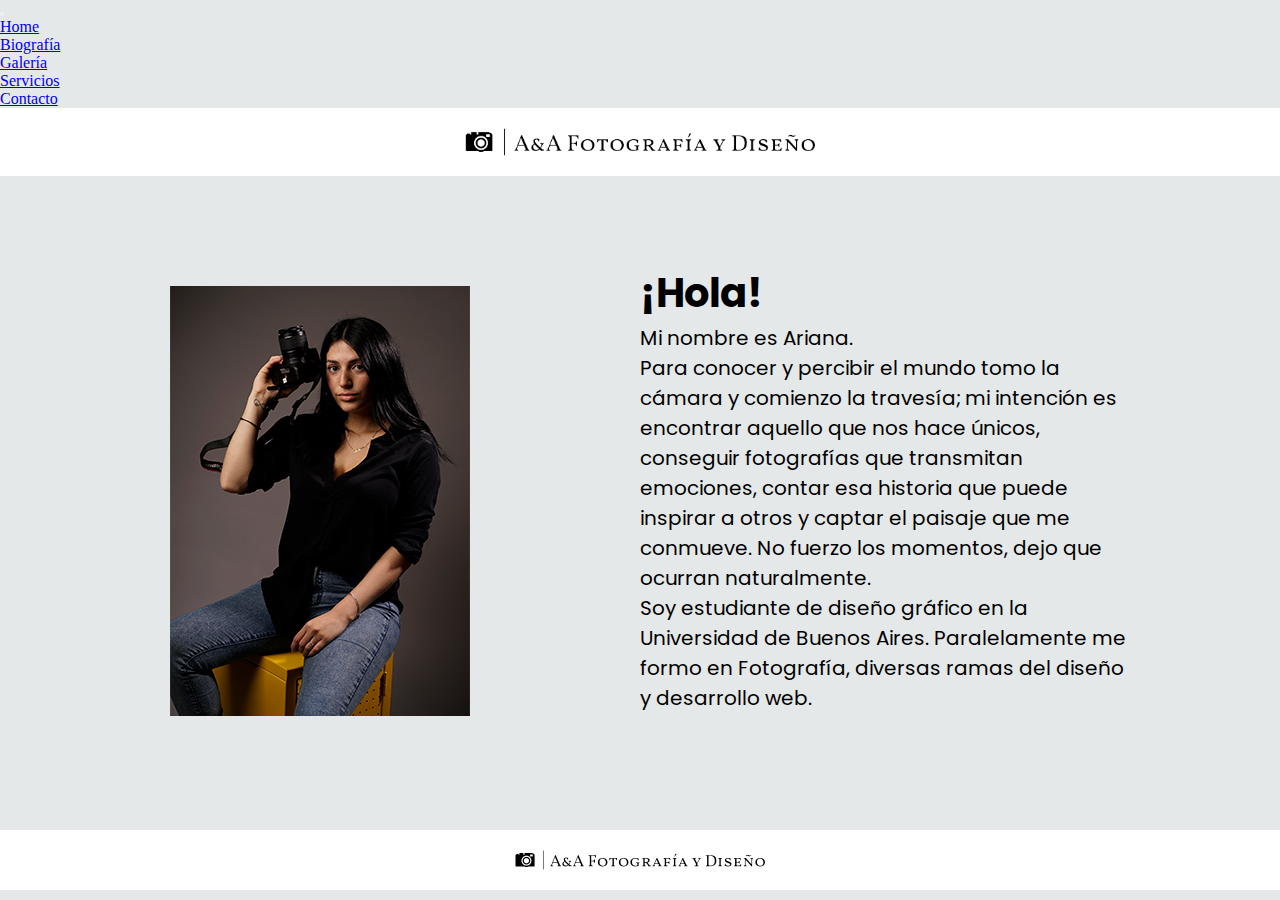
==== secciones/biografïa.html @ a971788f "ajustes" ====
<!DOCTYPE html>
<html lang="en">
<head>
    <meta charset="UTF-8">
    <meta http-equiv="X-UA-Compatible" content="IE=edge">
    <meta name="viewport" content="width=device-width, initial-scale=1.0">
    <link href="https://unpkg.com/aos@2.3.1/dist/aos.css" rel="stylesheet">
    <link href="https://cdn.jsdelivr.net/npm/bootstrap@5.1.3/dist/css/bootstrap.min.css" rel="stylesheet" integrity="sha384-1BmE4kWBq78iYhFldvKuhfTAU6auU8tT94WrHftjDbrCEXSU1oBoqyl2QvZ6jIW3" crossorigin="anonymous">
    <link rel="stylesheet" href="../estilos/estilos.css">
    <title>Document</title>
</head>
<body>

  <nav class="navbar navbar-expand-lg navbar-light bg-light tamaño" >
    <div class="container-fluid">
      <a class="navbar-brand" href="index.html"></a>
      <button class="navbar-toggler" type="button" data-bs-toggle="collapse" data-bs-target="#navbarNav" aria-controls="navbarNav" aria-expanded="false" aria-label="Toggle navigation">
        <span class="navbar-toggler-icon"></span>
      </button>
      <div class="collapse navbar-collapse" id="navbarNav">
        <ul class="navbar-nav">
          <li class="nav-item">
            <a class="nav-link active" aria-current="page" href="../index.html">Home</a>
          </li>
          <li class="nav-item">
            <a class="nav-link active" aria-current="page" href="biografïa.html">Biografía</a>
          </li>
          <li class="nav-item">
            <a class="nav-link active" href="galeria.html">Galería</a>
          </li>
          <li class="nav-item">
            <a class="nav-link active" href="servicios.html">Servicios</a>
          </li>
          <li class="nav-item">
            <a class="nav-link active" href="contacto.html">Contacto</a>
          </li>
        </ul>
      </div>
    </div>
  </nav>
    
  <figure class="logo">
    <img src="../img/logo_small.png" alt="" class="logoI">
  </figure>  
  
      <main id="mainBio"> 
        
        
        <figure class="figureB">
      
        <img src="../img/bio color.jpg" alt="" class="imgBio">
        
      </figure>
         

        <section class="texto">
            
            <h2 class="hola">¡Hola!</h2>
            <p>Mi nombre es Ariana.</p>
        
            <p>
             Para conocer y percibir el mundo tomo la cámara y comienzo la travesía; 
             mi intención es encontrar aquello que nos hace únicos, conseguir fotografías que transmitan emociones, 
             contar esa historia que puede inspirar a otros y captar el paisaje que me conmueve. 
             No fuerzo los momentos, dejo que ocurran naturalmente.</p>

            <p>Soy estudiante de diseño gráfico en la Universidad de Buenos Aires. Paralelamente me formo en Fotografía, diversas ramas del diseño y desarrollo web.</p>

        </section>

    </main>





    <footer>
      <img src="../img/logo_small.png" alt="" width="250px">
    </footer>

    <script src="https://cdn.jsdelivr.net/npm/bootstrap@5.1.3/dist/js/bootstrap.bundle.min.js" integrity="sha384-ka7Sk0Gln4gmtz2MlQnikT1wXgYsOg+OMhuP+IlRH9sENBO0LRn5q+8nbTov4+1p" crossorigin="anonymous"></script>
    <script src="https://unpkg.com/aos@2.3.1/dist/aos.js"></script>     
    <script>
    AOS.init();
    </script>

</body>
</html>
---- estilos/estilos.css ----
/* TIPOS DE FUENTES */
@import url('https://fonts.googleapis.com/css2?family=Poppins:wght@200&display=swap');
@import url('https://fonts.googleapis.com/css2?family=Oswald:wght@300&family=Poppins:wght@200&display=swap');
@import url('https://fonts.googleapis.com/css2?family=Barlow+Condensed:wght@200&family=Oswald:wght@300&family=Poppins:wght@200&display=swap');
@import url('https://fonts.googleapis.com/css2?family=Barlow+Condensed:wght@200&family=DM+Serif+Display&family=Oswald:wght@300&family=Poppins:wght@200&display=swap');
@import url('https://fonts.googleapis.com/css2?family=Barlow+Condensed:wght@200&family=DM+Serif+Display&family=Oswald:wght@300&family=Poppins:wght@200&family=Source+Sans+Pro:wght@600&display=swap');
@import url('https://fonts.googleapis.com/css2?family=Barlow+Condensed:wght@200;400&family=DM+Serif+Display&family=Oswald:wght@300&family=Poppins:wght@200&family=Source+Sans+Pro:wght@600&family=Tiro+Tamil&display=swap');
@import url('https://fonts.googleapis.com/css2?family=Barlow+Condensed:wght@200;400&family=DM+Serif+Display&family=Oswald:wght@300&family=Poppins:wght@200;300&family=Source+Sans+Pro:wght@600&family=Tiro+Tamil&display=swap');
@import url('https://fonts.googleapis.com/css2?family=Barlow+Condensed:wght@200;400&family=DM+Serif+Display&family=Oswald:wght@300&family=Poppins:wght@200;300&family=Source+Sans+Pro:wght@600&family=Tiro+Tamil&family=Unna&display=swap');
@import url('https://fonts.googleapis.com/css2?family=Barlow+Condensed:wght@200;400&family=DM+Serif+Display&family=Oswald:wght@300&family=Poppins:wght@200;300;400&family=Source+Sans+Pro:wght@600&family=Tiro+Tamil&family=Unna&display=swap');



*{
    padding: 0%;
    margin: 0%;
}


/* INDEX */

.tamaño{
    display: grid;
    
}
.logo{
    display: grid;
    justify-content: center;
     background-color: white;
     margin: 0%;
     padding-top: 20px;
     padding-bottom: 20px;
   
}

.subtitulo{
    font-family: 'Poppins', sans-serif;
    display: grid;
    justify-content: center;
    padding: 30px 0px 10px 0px;
    font-size: 33px;
}

body{ background-color: #E5E8E8 
    ; }

.h2Index{
    display: grid;
    justify-content: center;
    font-size: 40px;
    font-family: 'Poppins', sans-serif;
    padding-top: 50px;

}
.h3Index{
    display: grid;
    justify-content: center;    
    font-family: 'Poppins', sans-serif;
    padding-bottom: 70px;
    font-size: 17px;
}

footer{
    justify-content: center;
    display: grid;
    background-color: white;
    padding-top: 20px;
    padding-bottom: 20px;
}

/* BIOGRAFIA */

#mainBio{
 display: grid;
 grid-template-columns: 1fr 1fr;
 grid-template-rows: 1fr;
  grid-template-areas: 
    "figureBio texto";
    justify-content: space-between;
    align-items: center;
    justify-items: center;
   
}

.figureBio{
   grid-area: figureBio;
 
}
.texto{
   grid-area: texto; 
    font-size: 20px;
    font-weight: 100px;
    font-family: 'Poppins', sans-serif;
    display: grid;
padding-right: 150px;
}


/* CONTACTO */

.contacto{
    font-family: 'Poppins', sans-serif;
    font-weight: 500;
    font-size: 30px;
    
}
.form{ 
    font-family: 'Poppins', sans-serif;
   
    margin: 0px;
    padding: 30px 40px 122px 40px;
}


/* GALERIA */

.galeria{
    font-family: 'Poppins', sans-serif;
    font-size: 30px;
    font-weight: 500;
   
}
.sectionContenedor{
    display: grid;
    justify-content: center;
}
.divContenedor{
    display: grid; 
    grid-template-columns: 1fr 1fr 1fr 1fr; 
    grid-template-rows: 1fr 1fr 1fr 1fr; 
    gap: 47px 36px; 
    padding-top: 80px;
  

}

.box{
    border-radius: 20px;
    width: 225px;
    height: 225px;
    padding: 15px 10px 15px 15px;
   margin-top: 10px;
}

.box1{
    background-color:gray;

}


 /* SERVICIOS */ 
.mainS{
    display: grid;
    justify-content: center;

}

.cuerpoServicios{
    display: grid;
    grid-template-columns: 1fr 1fr 1fr;
    grid-template-rows: 1fr;
    gap: 0px 30px; 
    grid-template-areas: 
    "card1 card2 card3"; 
    
    font-family: 'Poppins', sans-serif;
}

.card1{ grid-area: card1;
background-color: white;
border-radius: 20px;
height: 600px;
width: 200px;}

.card2{ grid-area: card2;
    background-color: white;
    border-radius: 20px;
    height: 600px;
    width: 200px;}

.card3{ grid-area: card3;
    background-color: white;
    border-radius: 20px;
    height: 600px;
    width: 200px;}

.card1:hover{
    transform: translateY(20px);
    transition:all 1s ease-in;

}
.card2:hover{
    transform: translateY(20px);
    transition:all 1s ease-in;
}

.card3:hover{
    transform: translateY(20px);
    transition:all 1s ease-in;
}

.h2S{
    width: 400;

}
.h4S{
    width: 300;
}





@media(min-width:375px){
  
    /* INDEX */

footer{
    justify-content: center;
    display: grid;
    background-color: white;
    padding-top: 20px;
    padding-bottom: 20px;
   
}
.logo{
    display: grid;
    justify-content: center;
     background-color: white;
     margin: 0%;
     padding-top: 20px;
     padding-bottom: 20px;
}
.logoI{
    width: 300px;
}
.subtitulo{ font-size: 20px;}

.h2Index{font-size: 19px;}
.contenedorDiv{
    display: grid;
    grid-template-columns: 1fr 1fr;
    grid-template-rows: 1fr;
    gap: 15px 10px; 
}

/*BIOGRAFIA  */
#mainBio{
    display: grid;
    grid-template-columns: 1fr ;
    grid-template-rows: 1fr;
     grid-template-areas: 
       "figureBio"
        "texto";
       justify-content: space-between;
       align-items: center;
       justify-items: center;
      
   }
   .figureBio{ grid-area: figureBio;}
   .texto{
      grid-area: texto; 
       font-size: 16px;
       font-weight: 100px;
       font-family: 'Poppins', sans-serif;
     }
     

/* GALERIA */



.galeria{
    font-family: 'Poppins', sans-serif;
    font-size: 30px;
    font-weight: 500;
   display: grid;
   justify-items: center;
   padding-top: 40px;
   
}
.sectionContenedor{
    display: grid;
    justify-content: center;
}
.divContenedor{
    display: grid; 
    grid-template-columns: 1fr; 
    grid-template-rows: 1fr; 
    gap: 30px 0px; 
    padding-top: 70px;
    padding-bottom: 50px;
   

}

/* SERVICIOS */

.cuerpoServicios{
    display: grid;
    grid-template-columns: 1fr;
    grid-template-rows: 1fr ;
    gap: 20px 5px; 
    grid-template-areas: 
      "card1"
      "card2"
      "card3"; 
     padding-top: 30px;
     padding-bottom: 30px;
     justify-items: center;
     
}

.card1{ grid-area: card1;
background-color: white;}
.card2{ grid-area: card2;
background-color: white;}
.card3{ grid-area: card3;
background-color: white;}

}
 

@media (min-width:768px){
   
    footer{
        justify-content: center;
        display: grid;
        background-color: white;
        padding-top: 20px;
        padding-bottom: 20px;
    }

    /* INDEX */

.subtitulo{ font-size: 35px;}
.logoI{ width: 350px;}
.contenedorDiv{
display: grid;
grid-template-columns: 1fr 1fr 1fr;
grid-template-rows: 1fr 1fr ;
gap: 15px 10px; 
}

/*BIOGRAFIA  */
.mainBio{
height: 350px;
}
.imgBio{
width: 300px;
justify-items: left;
padding-top: 110px;
padding-bottom: 110px;
}
.texto{
padding-top:80px;
font-size: 20px;  
padding-bottom: 110px;
}
.hola{ font-size: 40px;}

/* GALERIA */

.galeria{
    font-family: 'Poppins', sans-serif;
font-size: 40px;
font-weight: 500;
display: grid;
justify-items: center;
padding-top: 40px;}

.divContenedor{
display: grid; 
grid-template-columns: 1fr 1fr 1fr ; 
grid-template-rows: 1fr 1fr ; 
gap: 30px 30px;
}

/* SERVICIOS */

.cuerpoServicios{
    display: grid;
    grid-template-columns: 1fr;
    grid-template-rows: 1fr ;
    gap: 30px 5px; 
    grid-template-areas: 
      "card1"
      "card2"
      "card3"; 
     justify-items: center;
}

.card1{ grid-area: card1;
background-color: white;}
.card2{ grid-area: card2;
background-color: white;}
.card3{ grid-area: card3;
background-color: white;}
 


}

@media(min-width:1024px){

    footer{
        justify-content: center;
        display: grid;
        background-color: white;
        padding-top: 20px;
        padding-bottom: 20px;
    }

.subtitulo{font-size: 33px;}

/* BIOGRAFÍA */

#mainBio{
    display: grid;
    grid-template-columns: 1fr 1fr;
    grid-template-rows: 1fr;
     grid-template-areas: 
       "figureBio texto";
       justify-content: space-between;
       align-items: center;
       justify-items: center;
      
   }
   
   .figureBio{
      grid-area: figureBio;
    
   }
   .texto{
      grid-area: texto; 
       font-size: 20px;
       font-weight: 100px;
       font-family: 'Poppins', sans-serif;
       display: grid;
   padding-right: 150px;
   }
   

/* GALERIA */
.divContenedor{
    display: grid; 
    grid-template-columns: 1fr 1fr 1fr 1fr ; 
    grid-template-rows: 1fr 1fr ; 
    }
 /* SERVICIOS */
 .cuerpoServicios{
    display: grid;
    grid-template-columns: 1fr 1fr;
    grid-template-rows: 1fr ;
    gap: 0px 5px; 
    grid-template-areas: 
      "card1 card2 card3"; 
     padding: 30px 20px 30px 20px;
     
}

.card1{ grid-area: card1;
background-color: white;}
.card2{ grid-area: card2;
background-color: white;}
.card3{ grid-area: card3;
background-color: white;}
 

}
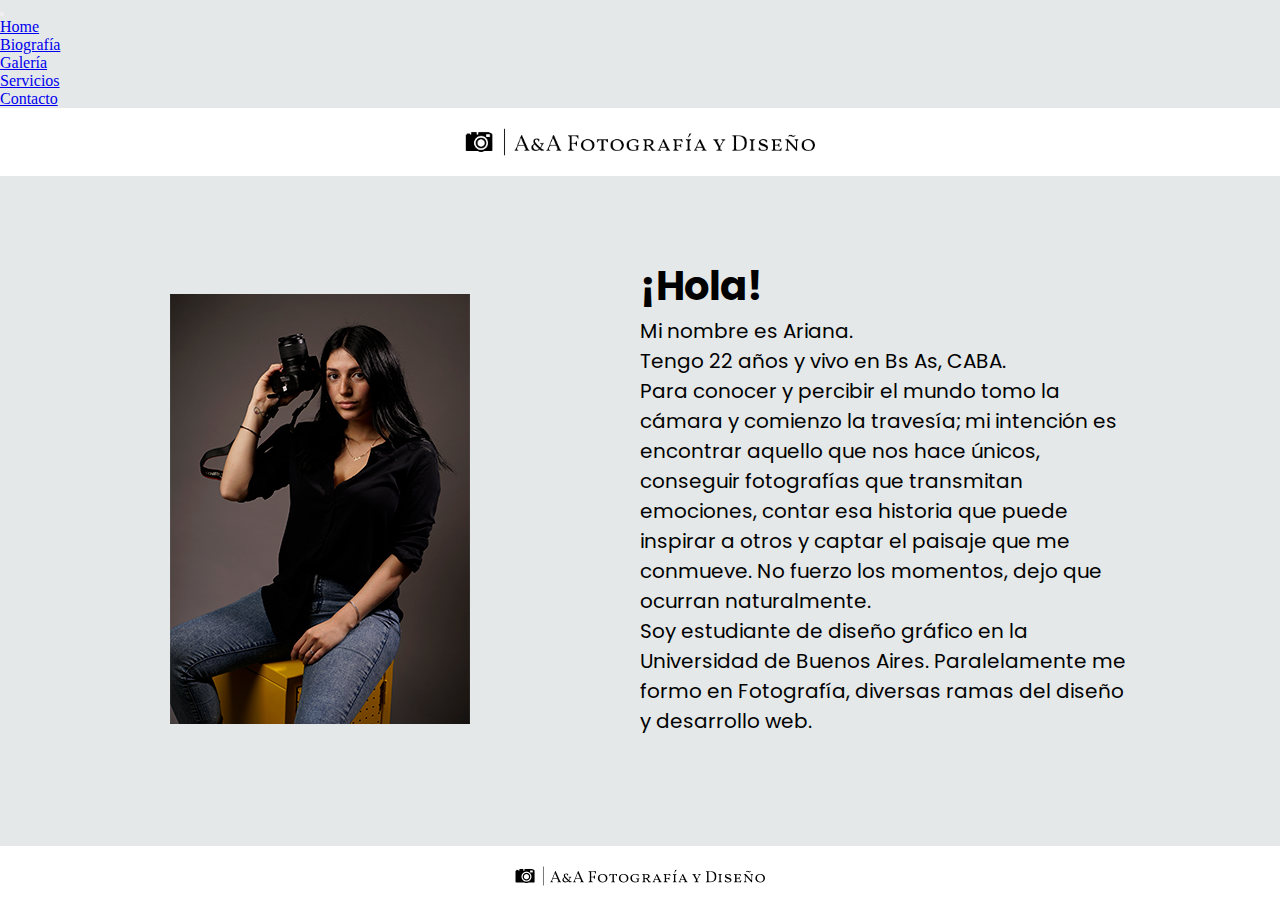
==== commit 90318b2c: "aplicando SEO" ====
--- a/secciones/biografïa.html
+++ b/secciones/biografïa.html
@@ -4,10 +4,12 @@
     <meta charset="UTF-8">
     <meta http-equiv="X-UA-Compatible" content="IE=edge">
     <meta name="viewport" content="width=device-width, initial-scale=1.0">
+    <meta name="description" content="Este es el sitio web de mi trabajo en el que encontrarás un poco de quien soy, imágenes, y los servicios que ofrezco.">
+    <meta name="keywords"  content="FOTOS, FOTÓGRAFA, BOOK DE FOTOS, FOTÓGRAFA EN CAPITAL, DISEÑO">
     <link href="https://unpkg.com/aos@2.3.1/dist/aos.css" rel="stylesheet">
     <link href="https://cdn.jsdelivr.net/npm/bootstrap@5.1.3/dist/css/bootstrap.min.css" rel="stylesheet" integrity="sha384-1BmE4kWBq78iYhFldvKuhfTAU6auU8tT94WrHftjDbrCEXSU1oBoqyl2QvZ6jIW3" crossorigin="anonymous">
-    <link rel="stylesheet" href="../estilos/estilos.css">
-    <title>Document</title>
+    <link rel="stylesheet" href="../estilos/style.css">
+    <title>FOTÓGRAFA</title>
 </head>
 <body>
 
@@ -50,14 +52,14 @@
       
         <img src="../img/bio color.jpg" alt="" class="imgBio">
         
-      </figure>
+        </figure>
          
 
         <section class="texto">
             
             <h2 class="hola">¡Hola!</h2>
-            <p>Mi nombre es Ariana.</p>
-        
+            <p>Mi nombre es Ariana. </p>
+            <p>Tengo 22 años y vivo en Bs As, CABA.</p>
             <p>
              Para conocer y percibir el mundo tomo la cámara y comienzo la travesía; 
              mi intención es encontrar aquello que nos hace únicos, conseguir fotografías que transmitan emociones, 
--- a/estilos/style.css
+++ b/estilos/style.css
@@ -0,0 +1,453 @@
+@charset "UTF-8";
+/* TIPOS DE FUENTES */
+@import url("https://fonts.googleapis.com/css2?family=Poppins:wght@200&display=swap");
+@import url("https://fonts.googleapis.com/css2?family=Oswald:wght@300&family=Poppins:wght@200&display=swap");
+@import url("https://fonts.googleapis.com/css2?family=Barlow+Condensed:wght@200&family=Oswald:wght@300&family=Poppins:wght@200&display=swap");
+@import url("https://fonts.googleapis.com/css2?family=Barlow+Condensed:wght@200&family=DM+Serif+Display&family=Oswald:wght@300&family=Poppins:wght@200&display=swap");
+@import url("https://fonts.googleapis.com/css2?family=Barlow+Condensed:wght@200&family=DM+Serif+Display&family=Oswald:wght@300&family=Poppins:wght@200&family=Source+Sans+Pro:wght@600&display=swap");
+@import url("https://fonts.googleapis.com/css2?family=Barlow+Condensed:wght@200;400&family=DM+Serif+Display&family=Oswald:wght@300&family=Poppins:wght@200&family=Source+Sans+Pro:wght@600&family=Tiro+Tamil&display=swap");
+@import url("https://fonts.googleapis.com/css2?family=Barlow+Condensed:wght@200;400&family=DM+Serif+Display&family=Oswald:wght@300&family=Poppins:wght@200;300&family=Source+Sans+Pro:wght@600&family=Tiro+Tamil&display=swap");
+@import url("https://fonts.googleapis.com/css2?family=Barlow+Condensed:wght@200;400&family=DM+Serif+Display&family=Oswald:wght@300&family=Poppins:wght@200;300&family=Source+Sans+Pro:wght@600&family=Tiro+Tamil&family=Unna&display=swap");
+@import url("https://fonts.googleapis.com/css2?family=Barlow+Condensed:wght@200;400&family=DM+Serif+Display&family=Oswald:wght@300&family=Poppins:wght@200;300;400&family=Source+Sans+Pro:wght@600&family=Tiro+Tamil&family=Unna&display=swap");
+* {
+  padding: 0%;
+  margin: 0%;
+}
+
+body {
+  background-color: #E5E8E8;
+}
+
+.logo {
+  display: grid;
+  justify-content: center;
+  background-color: white;
+  margin: 0%;
+  padding-top: 20px;
+  padding-bottom: 20px;
+}
+
+footer {
+  justify-content: center;
+  display: grid;
+  background-color: white;
+  padding-top: 20px;
+  padding-bottom: 20px;
+}
+
+.galeria {
+  font-family: "Poppins", sans-serif;
+  font-size: 30px;
+  font-weight: 500px;
+}
+
+.sectionGaleria {
+  display: grid;
+  justify-content: center;
+}
+.sectionGaleria .divContenedor {
+  grid-template-columns: 1fr 1fr 1fr 1fr;
+  grid-template-rows: 1fr 1fr 1fr 1fr;
+  gap: 47px 36px;
+  padding-top: 80px;
+}
+
+.texto {
+  display: grid;
+  padding-right: 150px;
+  grid-area: texto;
+  font-size: 20px;
+  font-weight: 100px;
+  font-family: "Poppins", sans-serif;
+}
+
+#mainBio {
+  display: grid;
+  grid-template-columns: 1fr 1fr;
+  grid-template-rows: 1fr;
+  grid-template-areas: "figureBio texto";
+  justify-content: space-between;
+  align-items: center;
+  justify-items: center;
+}
+
+.figureBio {
+  grid-area: figureBio;
+}
+
+.form {
+  font-family: "Poppins", sans-serif;
+  margin: 0px;
+  padding: 30px 40px 122px 40px;
+}
+
+.mainS {
+  display: grid;
+  justify-content: center;
+}
+
+h1 {
+  display: flex;
+  justify-content: center;
+  padding-top: 20px;
+  font-family: "Poppins", sans-serif;
+  font-size: 20px;
+}
+
+.pServ {
+  display: flex;
+  justify-content: center;
+  padding-top: 20px;
+  font-family: "Poppins", sans-serif;
+  font-size: 20px;
+  background-color: white;
+  padding: 10px 10px 10px 10px;
+  border-radius: 10px;
+}
+
+.cuerpoServicios {
+  display: grid;
+  grid-template-columns: 1fr 1fr 1fr;
+  grid-template-rows: 1fr;
+  gap: 0px 30px;
+  grid-template-areas: "card1 card2 card3";
+  font-family: "Poppins", sans-serif;
+}
+
+.card1 {
+  grid-area: card1;
+  background-color: white;
+  border-radius: 20px;
+  height: 600px;
+  width: 200px;
+}
+.card1:hover {
+  transform: translateY(20px);
+  transition: all 1s ease-in;
+}
+
+.card2 {
+  grid-area: card2;
+  background-color: white;
+  border-radius: 20px;
+  height: 600px;
+  width: 200px;
+}
+.card2:hover {
+  transform: translateY(20px);
+  transition: all 1s ease-in;
+}
+
+.card3 {
+  grid-area: card3;
+  background-color: white;
+  border-radius: 20px;
+  height: 600px;
+  width: 200px;
+}
+.card3:hover {
+  transform: translateY(20px);
+  transition: all 1s ease-in;
+}
+
+.h2S {
+  width: 400;
+}
+
+.h4S {
+  width: 300;
+}
+
+.subtitulo {
+  font-family: "Poppins", sans-serif;
+  display: grid;
+  justify-content: center;
+  padding: 30px 0px 10px 0px;
+  font-size: 33px;
+}
+
+.h2Index {
+  display: grid;
+  justify-content: center;
+  font-size: 40px;
+  font-family: "Poppins", sans-serif;
+  padding-top: 50px;
+}
+
+.h3Index {
+  display: grid;
+  justify-content: center;
+  font-family: "Poppins", sans-serif;
+  padding-bottom: 70px;
+  font-size: 17px;
+}
+
+@media (min-width: 375px) {
+  /* INDEX */
+  footer {
+    justify-content: center;
+    display: grid;
+    background-color: white;
+    padding-top: 20px;
+    padding-bottom: 20px;
+  }
+
+  .logo {
+    display: grid;
+    justify-content: center;
+    background-color: white;
+    margin: 0%;
+    padding-top: 20px;
+    padding-bottom: 20px;
+  }
+
+  .logoI {
+    width: 300px;
+  }
+
+  .subtitulo {
+    font-size: 20px;
+  }
+
+  .h2Index {
+    font-size: 19px;
+  }
+
+  .contenedorDiv {
+    display: grid;
+    grid-template-columns: 1fr 1fr;
+    grid-template-rows: 1fr;
+    gap: 15px 10px;
+  }
+
+  /*BIOGRAFIA  */
+  #mainBio {
+    display: grid;
+    grid-template-columns: 1fr;
+    grid-template-rows: 1fr;
+    grid-template-areas: "figureBio" "texto";
+    justify-content: space-between;
+    align-items: center;
+    justify-items: center;
+  }
+
+  .figureBio {
+    grid-area: figureBio;
+  }
+
+  .texto {
+    grid-area: texto;
+    font-size: 16px;
+    font-weight: 100px;
+    font-family: "Poppins", sans-serif;
+  }
+
+  /* GALERIA */
+  .galeria {
+    font-family: "Poppins", sans-serif;
+    font-size: 30px;
+    font-weight: 500;
+    display: grid;
+    justify-items: center;
+    padding-top: 40px;
+  }
+
+  .sectionContenedor {
+    display: grid;
+    justify-content: center;
+  }
+
+  .divContenedor {
+    display: grid;
+    grid-template-columns: 1fr;
+    grid-template-rows: 1fr;
+    gap: 30px 0px;
+    padding-top: 70px;
+    padding-bottom: 50px;
+  }
+
+  /* SERVICIOS */
+  .cuerpoServicios {
+    display: grid;
+    grid-template-columns: 1fr;
+    grid-template-rows: 1fr;
+    gap: 20px 5px;
+    grid-template-areas: "card1" "card2" "card3";
+    padding-top: 30px;
+    padding-bottom: 30px;
+    justify-items: center;
+  }
+
+  .card1 {
+    grid-area: card1;
+    background-color: white;
+  }
+
+  .card2 {
+    grid-area: card2;
+    background-color: white;
+  }
+
+  .card3 {
+    grid-area: card3;
+    background-color: white;
+  }
+}
+@media (min-width: 768px) {
+  footer {
+    justify-content: center;
+    display: grid;
+    background-color: white;
+    padding-top: 20px;
+    padding-bottom: 20px;
+  }
+
+  /* INDEX */
+  .subtitulo {
+    font-size: 35px;
+  }
+
+  .logoI {
+    width: 350px;
+  }
+
+  .contenedorDiv {
+    display: grid;
+    grid-template-columns: 1fr 1fr 1fr;
+    grid-template-rows: 1fr 1fr;
+    gap: 15px 10px;
+  }
+
+  /*BIOGRAFIA  */
+  .mainBio {
+    height: 350px;
+  }
+
+  .imgBio {
+    width: 300px;
+    justify-items: left;
+    padding-top: 110px;
+    padding-bottom: 110px;
+  }
+
+  .texto {
+    padding-top: 80px;
+    font-size: 20px;
+    padding-bottom: 110px;
+  }
+
+  .hola {
+    font-size: 40px;
+  }
+
+  /* GALERIA */
+  .galeria {
+    font-family: "Poppins", sans-serif;
+    font-size: 40px;
+    font-weight: 500;
+    display: grid;
+    justify-items: center;
+    padding-top: 40px;
+  }
+
+  .divContenedor {
+    display: grid;
+    grid-template-columns: 1fr 1fr 1fr;
+    grid-template-rows: 1fr 1fr;
+    gap: 30px 30px;
+  }
+
+  /* SERVICIOS */
+  .cuerpoServicios {
+    display: grid;
+    grid-template-columns: 1fr;
+    grid-template-rows: 1fr;
+    gap: 30px 5px;
+    grid-template-areas: "card1" "card2" "card3";
+    justify-items: center;
+  }
+
+  .card1 {
+    grid-area: card1;
+    background-color: white;
+  }
+
+  .card2 {
+    grid-area: card2;
+    background-color: white;
+  }
+
+  .card3 {
+    grid-area: card3;
+    background-color: white;
+  }
+}
+@media (min-width: 1024px) {
+  footer {
+    justify-content: center;
+    display: grid;
+    background-color: white;
+    padding-top: 20px;
+    padding-bottom: 20px;
+  }
+
+  .subtitulo {
+    font-size: 33px;
+  }
+
+  /* BIOGRAFÍA */
+  #mainBio {
+    display: grid;
+    grid-template-columns: 1fr 1fr;
+    grid-template-rows: 1fr;
+    grid-template-areas: "figureBio texto";
+    justify-content: space-between;
+    align-items: center;
+    justify-items: center;
+  }
+
+  .figureBio {
+    grid-area: figureBio;
+  }
+
+  .texto {
+    grid-area: texto;
+    font-size: 20px;
+    font-weight: 100px;
+    font-family: "Poppins", sans-serif;
+    display: grid;
+    padding-right: 150px;
+  }
+
+  /* GALERIA */
+  .divContenedor {
+    display: grid;
+    grid-template-columns: 1fr 1fr 1fr 1fr;
+    grid-template-rows: 1fr 1fr;
+  }
+
+  /* SERVICIOS */
+  .cuerpoServicios {
+    display: grid;
+    grid-template-columns: 1fr 1fr;
+    grid-template-rows: 1fr;
+    gap: 0px 5px;
+    grid-template-areas: "card1 card2 card3";
+    padding: 30px 20px 30px 20px;
+  }
+
+  .card1 {
+    grid-area: card1;
+    background-color: white;
+  }
+
+  .card2 {
+    grid-area: card2;
+    background-color: white;
+  }
+
+  .card3 {
+    grid-area: card3;
+    background-color: white;
+  }
+}/*# sourceMappingURL=style.css.map */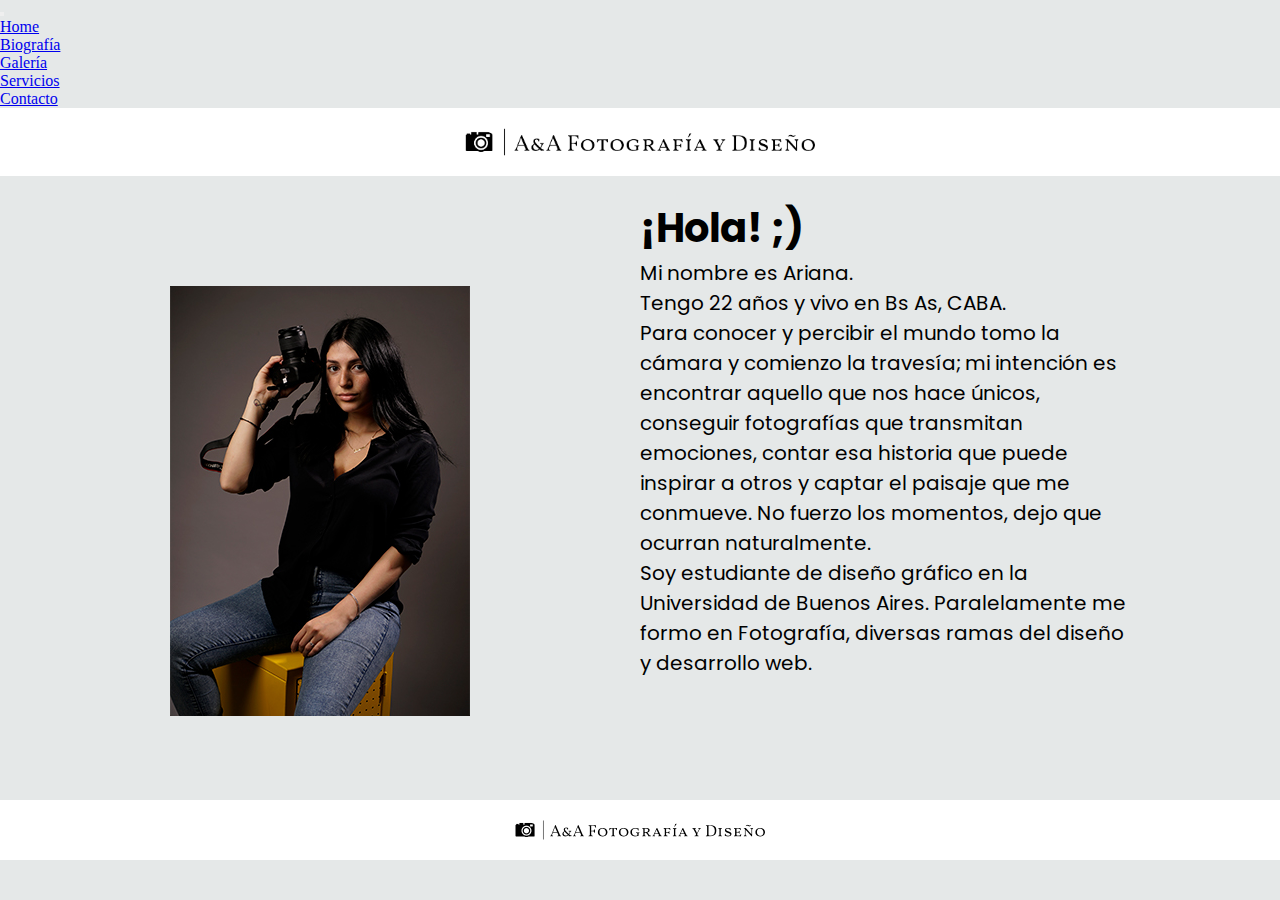
==== commit 06553aa7: "cambios" ====
--- a/secciones/biografïa.html
+++ b/secciones/biografïa.html
@@ -57,7 +57,7 @@
 
         <section class="texto">
             
-            <h2 class="hola">¡Hola!</h2>
+            <h2 class="hola">¡Hola! ;)</h2>
             <p>Mi nombre es Ariana. </p>
             <p>Tengo 22 años y vivo en Bs As, CABA.</p>
             <p>
--- a/estilos/style.css
+++ b/estilos/style.css
@@ -1,4 +1,3 @@
-@charset "UTF-8";
 /* TIPOS DE FUENTES */
 @import url("https://fonts.googleapis.com/css2?family=Poppins:wght@200&display=swap");
 @import url("https://fonts.googleapis.com/css2?family=Oswald:wght@300&family=Poppins:wght@200&display=swap");
@@ -35,6 +34,33 @@
   padding-bottom: 20px;
 }
 
+@media (min-width: 375px) {
+  footer {
+    justify-content: center;
+    display: grid;
+    background-color: white;
+    padding-top: 20px;
+    padding-bottom: 20px;
+  }
+}
+@media (min-width: 768px) {
+  footer {
+    justify-content: center;
+    display: grid;
+    background-color: white;
+    padding-top: 20px;
+    padding-bottom: 20px;
+  }
+}
+@media (min-width: 1024px) {
+  footer {
+    justify-content: center;
+    display: grid;
+    background-color: white;
+    padding-top: 20px;
+    padding-bottom: 20px;
+  }
+}
 .galeria {
   font-family: "Poppins", sans-serif;
   font-size: 30px;
@@ -52,6 +78,49 @@
   padding-top: 80px;
 }
 
+@media (min-width: 375px) {
+  .galeria {
+    font-family: "Poppins", sans-serif;
+    font-size: 30px;
+    font-weight: 500;
+    display: grid;
+    justify-items: center;
+    padding-top: 40px;
+  }
+
+  .sectionGaleria {
+    display: grid;
+    justify-items: center;
+    grid-template-columns: 1fr;
+    grid-template-rows: 1fr;
+    gap: 50px 0px;
+    padding-bottom: 50px;
+  }
+}
+@media (min-width: 768px) {
+  .galeria {
+    font-family: "Poppins", sans-serif;
+    font-size: 40px;
+    font-weight: 500;
+    display: grid;
+    justify-items: center;
+    padding-top: 40px;
+  }
+
+  .divContenedor {
+    display: grid;
+    grid-template-columns: 1fr 1fr 1fr;
+    grid-template-rows: 1fr 1fr;
+    gap: 30px 30px;
+  }
+}
+@media (min-width: 1024px) {
+  .divContenedor {
+    display: grid;
+    grid-template-columns: 1fr 1fr 1fr 1fr;
+    grid-template-rows: 1fr 1fr;
+  }
+}
 .texto {
   display: grid;
   padding-right: 150px;
@@ -75,152 +144,7 @@
   grid-area: figureBio;
 }
 
-.form {
-  font-family: "Poppins", sans-serif;
-  margin: 0px;
-  padding: 30px 40px 122px 40px;
-}
-
-.mainS {
-  display: grid;
-  justify-content: center;
-}
-
-h1 {
-  display: flex;
-  justify-content: center;
-  padding-top: 20px;
-  font-family: "Poppins", sans-serif;
-  font-size: 20px;
-}
-
-.pServ {
-  display: flex;
-  justify-content: center;
-  padding-top: 20px;
-  font-family: "Poppins", sans-serif;
-  font-size: 20px;
-  background-color: white;
-  padding: 10px 10px 10px 10px;
-  border-radius: 10px;
-}
-
-.cuerpoServicios {
-  display: grid;
-  grid-template-columns: 1fr 1fr 1fr;
-  grid-template-rows: 1fr;
-  gap: 0px 30px;
-  grid-template-areas: "card1 card2 card3";
-  font-family: "Poppins", sans-serif;
-}
-
-.card1 {
-  grid-area: card1;
-  background-color: white;
-  border-radius: 20px;
-  height: 600px;
-  width: 200px;
-}
-.card1:hover {
-  transform: translateY(20px);
-  transition: all 1s ease-in;
-}
-
-.card2 {
-  grid-area: card2;
-  background-color: white;
-  border-radius: 20px;
-  height: 600px;
-  width: 200px;
-}
-.card2:hover {
-  transform: translateY(20px);
-  transition: all 1s ease-in;
-}
-
-.card3 {
-  grid-area: card3;
-  background-color: white;
-  border-radius: 20px;
-  height: 600px;
-  width: 200px;
-}
-.card3:hover {
-  transform: translateY(20px);
-  transition: all 1s ease-in;
-}
-
-.h2S {
-  width: 400;
-}
-
-.h4S {
-  width: 300;
-}
-
-.subtitulo {
-  font-family: "Poppins", sans-serif;
-  display: grid;
-  justify-content: center;
-  padding: 30px 0px 10px 0px;
-  font-size: 33px;
-}
-
-.h2Index {
-  display: grid;
-  justify-content: center;
-  font-size: 40px;
-  font-family: "Poppins", sans-serif;
-  padding-top: 50px;
-}
-
-.h3Index {
-  display: grid;
-  justify-content: center;
-  font-family: "Poppins", sans-serif;
-  padding-bottom: 70px;
-  font-size: 17px;
-}
-
 @media (min-width: 375px) {
-  /* INDEX */
-  footer {
-    justify-content: center;
-    display: grid;
-    background-color: white;
-    padding-top: 20px;
-    padding-bottom: 20px;
-  }
-
-  .logo {
-    display: grid;
-    justify-content: center;
-    background-color: white;
-    margin: 0%;
-    padding-top: 20px;
-    padding-bottom: 20px;
-  }
-
-  .logoI {
-    width: 300px;
-  }
-
-  .subtitulo {
-    font-size: 20px;
-  }
-
-  .h2Index {
-    font-size: 19px;
-  }
-
-  .contenedorDiv {
-    display: grid;
-    grid-template-columns: 1fr 1fr;
-    grid-template-rows: 1fr;
-    gap: 15px 10px;
-  }
-
-  /*BIOGRAFIA  */
   #mainBio {
     display: grid;
     grid-template-columns: 1fr;
@@ -241,84 +165,8 @@
     font-weight: 100px;
     font-family: "Poppins", sans-serif;
   }
-
-  /* GALERIA */
-  .galeria {
-    font-family: "Poppins", sans-serif;
-    font-size: 30px;
-    font-weight: 500;
-    display: grid;
-    justify-items: center;
-    padding-top: 40px;
-  }
-
-  .sectionContenedor {
-    display: grid;
-    justify-content: center;
-  }
-
-  .divContenedor {
-    display: grid;
-    grid-template-columns: 1fr;
-    grid-template-rows: 1fr;
-    gap: 30px 0px;
-    padding-top: 70px;
-    padding-bottom: 50px;
-  }
-
-  /* SERVICIOS */
-  .cuerpoServicios {
-    display: grid;
-    grid-template-columns: 1fr;
-    grid-template-rows: 1fr;
-    gap: 20px 5px;
-    grid-template-areas: "card1" "card2" "card3";
-    padding-top: 30px;
-    padding-bottom: 30px;
-    justify-items: center;
-  }
-
-  .card1 {
-    grid-area: card1;
-    background-color: white;
-  }
-
-  .card2 {
-    grid-area: card2;
-    background-color: white;
-  }
-
-  .card3 {
-    grid-area: card3;
-    background-color: white;
-  }
 }
 @media (min-width: 768px) {
-  footer {
-    justify-content: center;
-    display: grid;
-    background-color: white;
-    padding-top: 20px;
-    padding-bottom: 20px;
-  }
-
-  /* INDEX */
-  .subtitulo {
-    font-size: 35px;
-  }
-
-  .logoI {
-    width: 350px;
-  }
-
-  .contenedorDiv {
-    display: grid;
-    grid-template-columns: 1fr 1fr 1fr;
-    grid-template-rows: 1fr 1fr;
-    gap: 15px 10px;
-  }
-
-  /*BIOGRAFIA  */
   .mainBio {
     height: 350px;
   }
@@ -327,11 +175,11 @@
     width: 300px;
     justify-items: left;
     padding-top: 110px;
-    padding-bottom: 110px;
+    padding-bottom: 80px;
   }
 
   .texto {
-    padding-top: 80px;
+    padding-top: 10px;
     font-size: 20px;
     padding-bottom: 110px;
   }
@@ -339,63 +187,8 @@
   .hola {
     font-size: 40px;
   }
-
-  /* GALERIA */
-  .galeria {
-    font-family: "Poppins", sans-serif;
-    font-size: 40px;
-    font-weight: 500;
-    display: grid;
-    justify-items: center;
-    padding-top: 40px;
-  }
-
-  .divContenedor {
-    display: grid;
-    grid-template-columns: 1fr 1fr 1fr;
-    grid-template-rows: 1fr 1fr;
-    gap: 30px 30px;
-  }
-
-  /* SERVICIOS */
-  .cuerpoServicios {
-    display: grid;
-    grid-template-columns: 1fr;
-    grid-template-rows: 1fr;
-    gap: 30px 5px;
-    grid-template-areas: "card1" "card2" "card3";
-    justify-items: center;
-  }
-
-  .card1 {
-    grid-area: card1;
-    background-color: white;
-  }
-
-  .card2 {
-    grid-area: card2;
-    background-color: white;
-  }
-
-  .card3 {
-    grid-area: card3;
-    background-color: white;
-  }
 }
 @media (min-width: 1024px) {
-  footer {
-    justify-content: center;
-    display: grid;
-    background-color: white;
-    padding-top: 20px;
-    padding-bottom: 20px;
-  }
-
-  .subtitulo {
-    font-size: 33px;
-  }
-
-  /* BIOGRAFÍA */
   #mainBio {
     display: grid;
     grid-template-columns: 1fr 1fr;
@@ -418,15 +211,146 @@
     display: grid;
     padding-right: 150px;
   }
-
-  /* GALERIA */
-  .divContenedor {
-    display: grid;
-    grid-template-columns: 1fr 1fr 1fr 1fr;
-    grid-template-rows: 1fr 1fr;
-  }
-
-  /* SERVICIOS */
+}
+.form {
+  font-family: "Poppins", sans-serif;
+  margin: 0px;
+  padding: 30px 40px 122px 40px;
+}
+
+.mainS {
+  display: grid;
+  justify-content: center;
+}
+
+.h1S {
+  display: flex;
+  justify-content: center;
+  font-family: "Poppins", sans-serif;
+  font-size: 20px;
+  background-color: white;
+  padding: 10px 10px 10px 10px;
+  border-radius: 10px;
+  margin-top: 10px;
+}
+
+.pServ {
+  display: flex;
+  justify-content: center;
+  padding-top: 20px;
+  font-family: "Poppins", sans-serif;
+  font-size: 20px;
+  background-color: white;
+  padding: 10px 10px 10px 10px;
+  border-radius: 10px;
+}
+
+.cuerpoServicios {
+  display: grid;
+  grid-template-columns: 1fr 1fr 1fr;
+  grid-template-rows: 1fr;
+  gap: 0px 30px;
+  grid-template-areas: "card1 card2 card3";
+  font-family: "Poppins", sans-serif;
+}
+
+.card1 {
+  grid-area: card1;
+  background-color: white;
+  border-radius: 20px;
+  height: 600px;
+  width: 200px;
+}
+.card1:hover {
+  transform: translateY(20px);
+  transition: all 1s ease-in;
+}
+
+.card2 {
+  grid-area: card2;
+  background-color: white;
+  border-radius: 20px;
+  height: 600px;
+  width: 200px;
+}
+.card2:hover {
+  transform: translateY(20px);
+  transition: all 1s ease-in;
+}
+
+.card3 {
+  grid-area: card3;
+  background-color: white;
+  border-radius: 20px;
+  height: 600px;
+  width: 200px;
+}
+.card3:hover {
+  transform: translateY(20px);
+  transition: all 1s ease-in;
+}
+
+.h2S {
+  width: 400;
+}
+
+.h4S {
+  width: 300;
+}
+
+@media (min-width: 375px) {
+  .cuerpoServicios {
+    display: grid;
+    grid-template-columns: 1fr;
+    grid-template-rows: 1fr;
+    gap: 20px 5px;
+    grid-template-areas: "card1" "card2" "card3";
+    padding-top: 30px;
+    padding-bottom: 30px;
+    justify-items: center;
+  }
+
+  .card1 {
+    grid-area: card1;
+    background-color: white;
+  }
+
+  .card2 {
+    grid-area: card2;
+    background-color: white;
+  }
+
+  .card3 {
+    grid-area: card3;
+    background-color: white;
+  }
+}
+@media (min-width: 768px) {
+  .cuerpoServicios {
+    display: grid;
+    grid-template-columns: 1fr;
+    grid-template-rows: 1fr;
+    gap: 30px 5px;
+    grid-template-areas: "card1" "card2" "card3";
+    justify-items: center;
+  }
+
+  .card1 {
+    grid-area: card1;
+    background-color: white;
+  }
+
+  .card2 {
+    grid-area: card2;
+    background-color: white;
+  }
+
+  .card3 {
+    grid-area: card3;
+    background-color: white;
+  }
+}
+@media (min-width: 1024px) {
   .cuerpoServicios {
     display: grid;
     grid-template-columns: 1fr 1fr;
@@ -450,4 +374,78 @@
     grid-area: card3;
     background-color: white;
   }
+}
+.subtitulo {
+  font-family: "Poppins", sans-serif;
+  display: grid;
+  justify-content: center;
+  padding: 30px 0px 10px 0px;
+  font-size: 33px;
+}
+
+.h2Index {
+  display: grid;
+  justify-content: center;
+  font-size: 40px;
+  font-family: "Poppins", sans-serif;
+  padding-top: 50px;
+}
+
+.h3Index {
+  display: grid;
+  justify-content: center;
+  font-family: "Poppins", sans-serif;
+  padding-bottom: 70px;
+  font-size: 17px;
+}
+
+@media (min-width: 375px) {
+  .logo {
+    display: grid;
+    justify-content: center;
+    background-color: white;
+    margin: 0%;
+    padding-top: 20px;
+    padding-bottom: 20px;
+  }
+
+  .logoI {
+    width: 300px;
+  }
+
+  .subtitulo {
+    font-size: 20px;
+  }
+
+  .h2Index {
+    font-size: 19px;
+  }
+
+  .contenedorDiv {
+    display: grid;
+    grid-template-columns: 1fr 1fr;
+    grid-template-rows: 1fr;
+    gap: 15px 10px;
+  }
+}
+@media (min-width: 768px) {
+  .subtitulo {
+    font-size: 35px;
+  }
+
+  .logoI {
+    width: 350px;
+  }
+
+  .contenedorDiv {
+    display: grid;
+    grid-template-columns: 1fr 1fr 1fr;
+    grid-template-rows: 1fr 1fr;
+    gap: 15px 10px;
+  }
+}
+@media (min-width: 1024px) {
+  .subtitulo {
+    font-size: 33px;
+  }
 }/*# sourceMappingURL=style.css.map */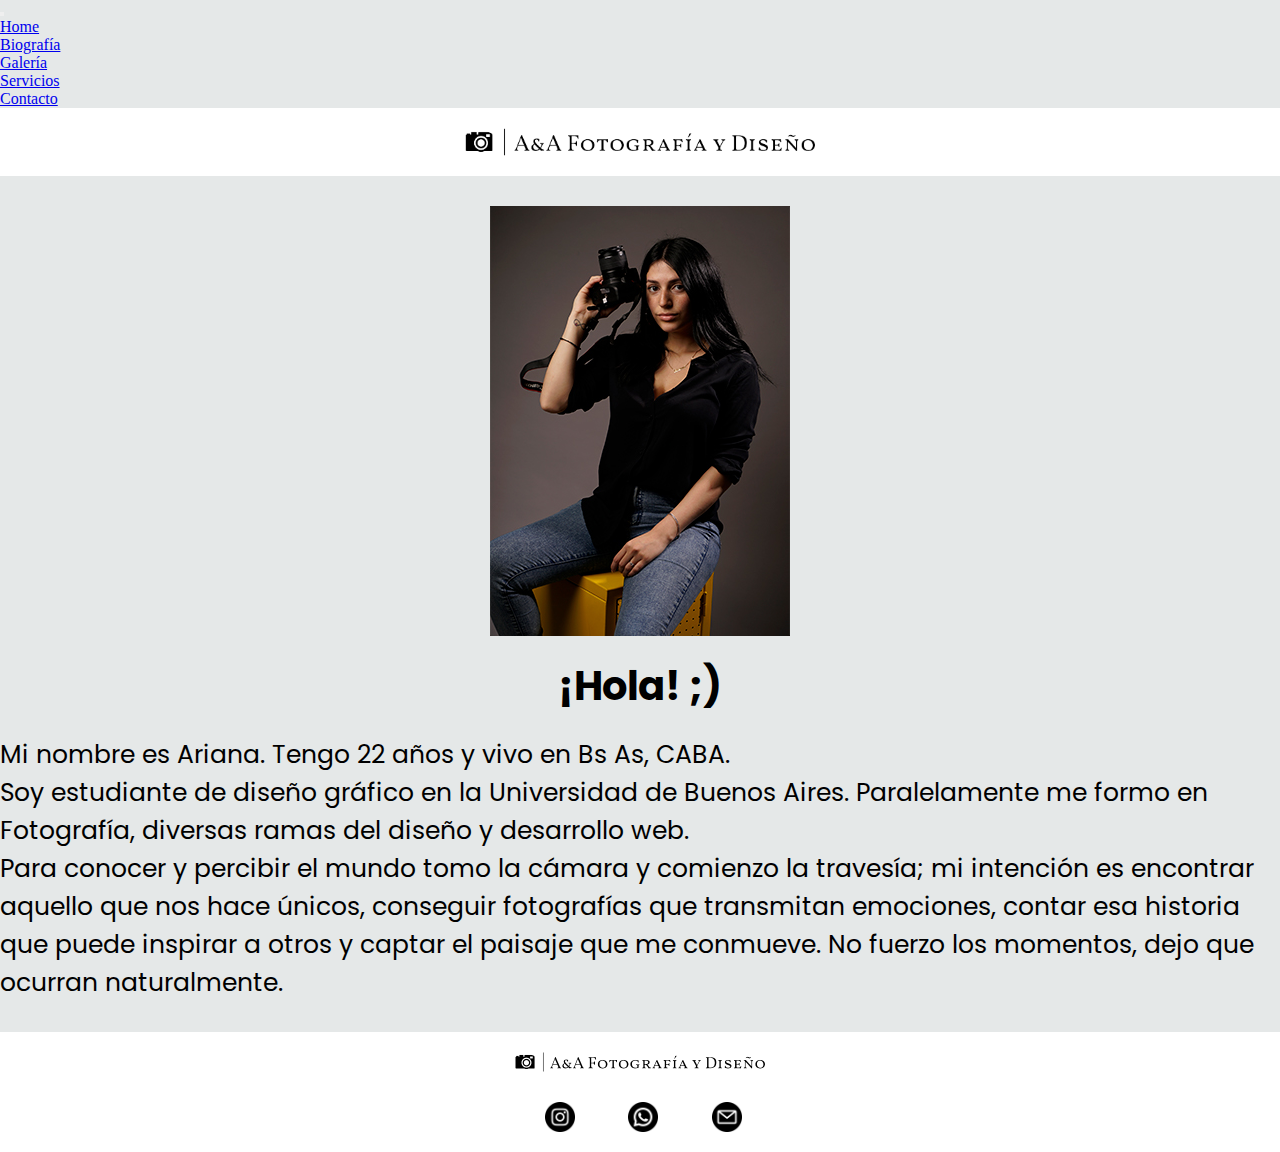
==== commit 4d1e82e0: "cambios" ====
--- a/secciones/biografïa.html
+++ b/secciones/biografïa.html
@@ -45,40 +45,40 @@
     <img src="../img/logo_small.png" alt="" class="logoI">
   </figure>  
   
-      <main id="mainBio"> 
-        
-        
-        <figure class="figureB">
-      
+
+  <div class="container">
+    <div class="row">
+      <div class="col1">
         <img src="../img/bio color.jpg" alt="" class="imgBio">
-        
-        </figure>
-         
-
-        <section class="texto">
-            
-            <h2 class="hola">¡Hola! ;)</h2>
-            <p>Mi nombre es Ariana. </p>
-            <p>Tengo 22 años y vivo en Bs As, CABA.</p>
-            <p>
-             Para conocer y percibir el mundo tomo la cámara y comienzo la travesía; 
-             mi intención es encontrar aquello que nos hace únicos, conseguir fotografías que transmitan emociones, 
-             contar esa historia que puede inspirar a otros y captar el paisaje que me conmueve. 
-             No fuerzo los momentos, dejo que ocurran naturalmente.</p>
-
-            <p>Soy estudiante de diseño gráfico en la Universidad de Buenos Aires. Paralelamente me formo en Fotografía, diversas ramas del diseño y desarrollo web.</p>
-
-        </section>
-
-    </main>
+      </div>
+      <div class="col2">
+        <h1 id="hola">¡Hola! ;)</h1>
+        <p>Mi nombre es Ariana.
+          Tengo 22 años y vivo en Bs As, CABA.</p>
+        <p> Soy estudiante de diseño gráfico en la Universidad de Buenos Aires. Paralelamente me formo en Fotografía, diversas ramas del diseño y desarrollo web.</p>
+        <p> Para conocer y percibir el mundo tomo la cámara y comienzo la travesía; 
+            mi intención es encontrar aquello que nos hace únicos, conseguir fotografías que transmitan emociones, 
+            contar esa historia que puede inspirar a otros y captar el paisaje que me conmueve. 
+            No fuerzo los momentos, dejo que ocurran naturalmente.</p>
+      </div>
+    </div>
+  </div>
 
 
 
 
 
-    <footer>
-      <img src="../img/logo_small.png" alt="" width="250px">
-    </footer>
+  <footer>
+      
+  <img src="../img/logo_small.png" alt="" width="250px">
+
+  <section class="sectionFooter">
+  <img class="instagram" src="../img/instagram.png" alt="" width="30px">
+  <img class="whatsapp" src="../img/whatsapp.png" alt="" width="30px">
+  <img class="email" src="../img/email.png" alt="" width="30px">
+  </section>
+
+  </footer>
 
     <script src="https://cdn.jsdelivr.net/npm/bootstrap@5.1.3/dist/js/bootstrap.bundle.min.js" integrity="sha384-ka7Sk0Gln4gmtz2MlQnikT1wXgYsOg+OMhuP+IlRH9sENBO0LRn5q+8nbTov4+1p" crossorigin="anonymous"></script>
     <script src="https://unpkg.com/aos@2.3.1/dist/aos.js"></script>     
--- a/estilos/style.css
+++ b/estilos/style.css
@@ -34,6 +34,30 @@
   padding-bottom: 20px;
 }
 
+.sectionFooter {
+  display: grid;
+  justify-content: center;
+  align-items: center;
+  grid-template-columns: 1fr 1fr 1fr;
+  grid-template-rows: 1fr;
+  gap: 0px 30px;
+  grid-template-areas: "instagram whatsapp email";
+  padding-top: 30px;
+  padding-left: 30px;
+}
+
+.instagram {
+  grid-area: instagram;
+}
+
+.whatsapp {
+  grid-area: whatsapp;
+}
+
+.email {
+  grid-area: email;
+}
+
 @media (min-width: 375px) {
   footer {
     justify-content: center;
@@ -61,155 +85,80 @@
     padding-bottom: 20px;
   }
 }
-.galeria {
-  font-family: "Poppins", sans-serif;
-  font-size: 30px;
-  font-weight: 500px;
-}
-
-.sectionGaleria {
-  display: grid;
-  justify-content: center;
-}
-.sectionGaleria .divContenedor {
-  grid-template-columns: 1fr 1fr 1fr 1fr;
-  grid-template-rows: 1fr 1fr 1fr 1fr;
-  gap: 47px 36px;
-  padding-top: 80px;
+.containerG {
+  display: grid;
+  justify-content: center;
+  gap: 50px;
+  padding-right: 60px;
 }
 
 @media (min-width: 375px) {
-  .galeria {
-    font-family: "Poppins", sans-serif;
+  .containerG {
+    margin-left: 100px;
+    padding-bottom: 30px;
+    padding-top: 30px;
+    display: grid;
+    justify-content: center;
+    align-items: center;
+  }
+  .col {
+    padding: 5px 5px 5px 5px;
+  }
+}
+@media (min-width: 768px) {
+  .containerG {
+    margin: 30px 30px 30px 30px;
+  }
+}
+.col2 {
+  font-size: 16px;
+  font-family: "Poppins", sans-serif;
+}
+
+#hola {
+  font-size: 20px;
+  font-family: "Poppins", sans-serif;
+  justify-content: center;
+}
+
+@media (min-width: 375px) {
+  .col1 {
+    display: grid;
+    justify-content: center;
+  }
+  #hola {
+    display: grid;
+    justify-content: center;
     font-size: 30px;
-    font-weight: 500;
-    display: grid;
-    justify-items: center;
-    padding-top: 40px;
-  }
-
-  .sectionGaleria {
-    display: grid;
-    justify-items: center;
-    grid-template-columns: 1fr;
-    grid-template-rows: 1fr;
-    gap: 50px 0px;
-    padding-bottom: 50px;
+    padding-bottom: 20px;
+    padding-top: 20px;
+  }
+  .container {
+    padding-top: 30px;
+    padding-bottom: 30px;
   }
 }
 @media (min-width: 768px) {
-  .galeria {
-    font-family: "Poppins", sans-serif;
+  #hola {
+    padding-top: 10px;
+    padding-bottom: 10px;
+  }
+  .col2 {
+    font-size: 20px;
+  }
+  .container {
+    padding-top: 30px;
+    padding-bottom: 30px;
+  }
+}
+@media (min-width: 1024px) {
+  .col2 {
+    font-size: 25px;
+  }
+  #hola {
     font-size: 40px;
-    font-weight: 500;
-    display: grid;
-    justify-items: center;
-    padding-top: 40px;
-  }
-
-  .divContenedor {
-    display: grid;
-    grid-template-columns: 1fr 1fr 1fr;
-    grid-template-rows: 1fr 1fr;
-    gap: 30px 30px;
-  }
-}
-@media (min-width: 1024px) {
-  .divContenedor {
-    display: grid;
-    grid-template-columns: 1fr 1fr 1fr 1fr;
-    grid-template-rows: 1fr 1fr;
-  }
-}
-.texto {
-  display: grid;
-  padding-right: 150px;
-  grid-area: texto;
-  font-size: 20px;
-  font-weight: 100px;
-  font-family: "Poppins", sans-serif;
-}
-
-#mainBio {
-  display: grid;
-  grid-template-columns: 1fr 1fr;
-  grid-template-rows: 1fr;
-  grid-template-areas: "figureBio texto";
-  justify-content: space-between;
-  align-items: center;
-  justify-items: center;
-}
-
-.figureBio {
-  grid-area: figureBio;
-}
-
-@media (min-width: 375px) {
-  #mainBio {
-    display: grid;
-    grid-template-columns: 1fr;
-    grid-template-rows: 1fr;
-    grid-template-areas: "figureBio" "texto";
-    justify-content: space-between;
-    align-items: center;
-    justify-items: center;
-  }
-
-  .figureBio {
-    grid-area: figureBio;
-  }
-
-  .texto {
-    grid-area: texto;
-    font-size: 16px;
-    font-weight: 100px;
-    font-family: "Poppins", sans-serif;
-  }
-}
-@media (min-width: 768px) {
-  .mainBio {
-    height: 350px;
-  }
-
-  .imgBio {
-    width: 300px;
-    justify-items: left;
-    padding-top: 110px;
-    padding-bottom: 80px;
-  }
-
-  .texto {
-    padding-top: 10px;
-    font-size: 20px;
-    padding-bottom: 110px;
-  }
-
-  .hola {
-    font-size: 40px;
-  }
-}
-@media (min-width: 1024px) {
-  #mainBio {
-    display: grid;
-    grid-template-columns: 1fr 1fr;
-    grid-template-rows: 1fr;
-    grid-template-areas: "figureBio texto";
-    justify-content: space-between;
-    align-items: center;
-    justify-items: center;
-  }
-
-  .figureBio {
-    grid-area: figureBio;
-  }
-
-  .texto {
-    grid-area: texto;
-    font-size: 20px;
-    font-weight: 100px;
-    font-family: "Poppins", sans-serif;
-    display: grid;
-    padding-right: 150px;
+    padding-top: 20px;
+    padding-bottom: 20px;
   }
 }
 .form {
@@ -237,7 +186,7 @@
 .pServ {
   display: flex;
   justify-content: center;
-  padding-top: 20px;
+  padding-top: 40px;
   font-family: "Poppins", sans-serif;
   font-size: 20px;
   background-color: white;
@@ -249,42 +198,42 @@
   display: grid;
   grid-template-columns: 1fr 1fr 1fr;
   grid-template-rows: 1fr;
-  gap: 0px 30px;
+  gap: 10px 30px;
   grid-template-areas: "card1 card2 card3";
   font-family: "Poppins", sans-serif;
 }
 
 .card1 {
   grid-area: card1;
+  background-color: white;
+  border-radius: 20px;
+  height: 800px;
+  width: 200px;
+}
+.card1:hover {
+  transform: translateY(20px);
+  transition: all 1s ease-in;
+}
+
+.card2 {
+  grid-area: card2;
   background-color: white;
   border-radius: 20px;
   height: 600px;
   width: 200px;
 }
-.card1:hover {
+.card2:hover {
   transform: translateY(20px);
   transition: all 1s ease-in;
 }
 
-.card2 {
-  grid-area: card2;
+.card3 {
+  grid-area: card3;
   background-color: white;
   border-radius: 20px;
   height: 600px;
   width: 200px;
 }
-.card2:hover {
-  transform: translateY(20px);
-  transition: all 1s ease-in;
-}
-
-.card3 {
-  grid-area: card3;
-  background-color: white;
-  border-radius: 20px;
-  height: 600px;
-  width: 200px;
-}
 .card3:hover {
   transform: translateY(20px);
   transition: all 1s ease-in;
@@ -299,30 +248,37 @@
 }
 
 @media (min-width: 375px) {
+  .h1S {
+    margin-top: 40px;
+    margin-bottom: 20px;
+  }
+  .pServ {
+    margin-bottom: 50px;
+  }
   .cuerpoServicios {
     display: grid;
     grid-template-columns: 1fr;
     grid-template-rows: 1fr;
-    gap: 20px 5px;
+    gap: 30px 10px;
     grid-template-areas: "card1" "card2" "card3";
     padding-top: 30px;
     padding-bottom: 30px;
     justify-items: center;
   }
-
   .card1 {
     grid-area: card1;
     background-color: white;
-  }
-
+    height: 500px;
+  }
   .card2 {
     grid-area: card2;
     background-color: white;
-  }
-
+    height: 450px;
+  }
   .card3 {
     grid-area: card3;
     background-color: white;
+    height: 450px;
   }
 }
 @media (min-width: 768px) {
@@ -334,20 +290,20 @@
     grid-template-areas: "card1" "card2" "card3";
     justify-items: center;
   }
-
   .card1 {
     grid-area: card1;
     background-color: white;
-  }
-
+    height: 530px;
+  }
   .card2 {
     grid-area: card2;
     background-color: white;
-  }
-
+    height: 500px;
+  }
   .card3 {
     grid-area: card3;
     background-color: white;
+    height: 500px;
   }
 }
 @media (min-width: 1024px) {
@@ -359,20 +315,20 @@
     grid-template-areas: "card1 card2 card3";
     padding: 30px 20px 30px 20px;
   }
-
   .card1 {
     grid-area: card1;
     background-color: white;
-  }
-
+    height: 520px;
+  }
   .card2 {
     grid-area: card2;
     background-color: white;
-  }
-
+    height: 520px;
+  }
   .card3 {
     grid-area: card3;
     background-color: white;
+    height: 520px;
   }
 }
 .subtitulo {
@@ -408,19 +364,15 @@
     padding-top: 20px;
     padding-bottom: 20px;
   }
-
   .logoI {
     width: 300px;
   }
-
   .subtitulo {
     font-size: 20px;
   }
-
   .h2Index {
     font-size: 19px;
   }
-
   .contenedorDiv {
     display: grid;
     grid-template-columns: 1fr 1fr;
@@ -432,11 +384,9 @@
   .subtitulo {
     font-size: 35px;
   }
-
   .logoI {
     width: 350px;
   }
-
   .contenedorDiv {
     display: grid;
     grid-template-columns: 1fr 1fr 1fr;
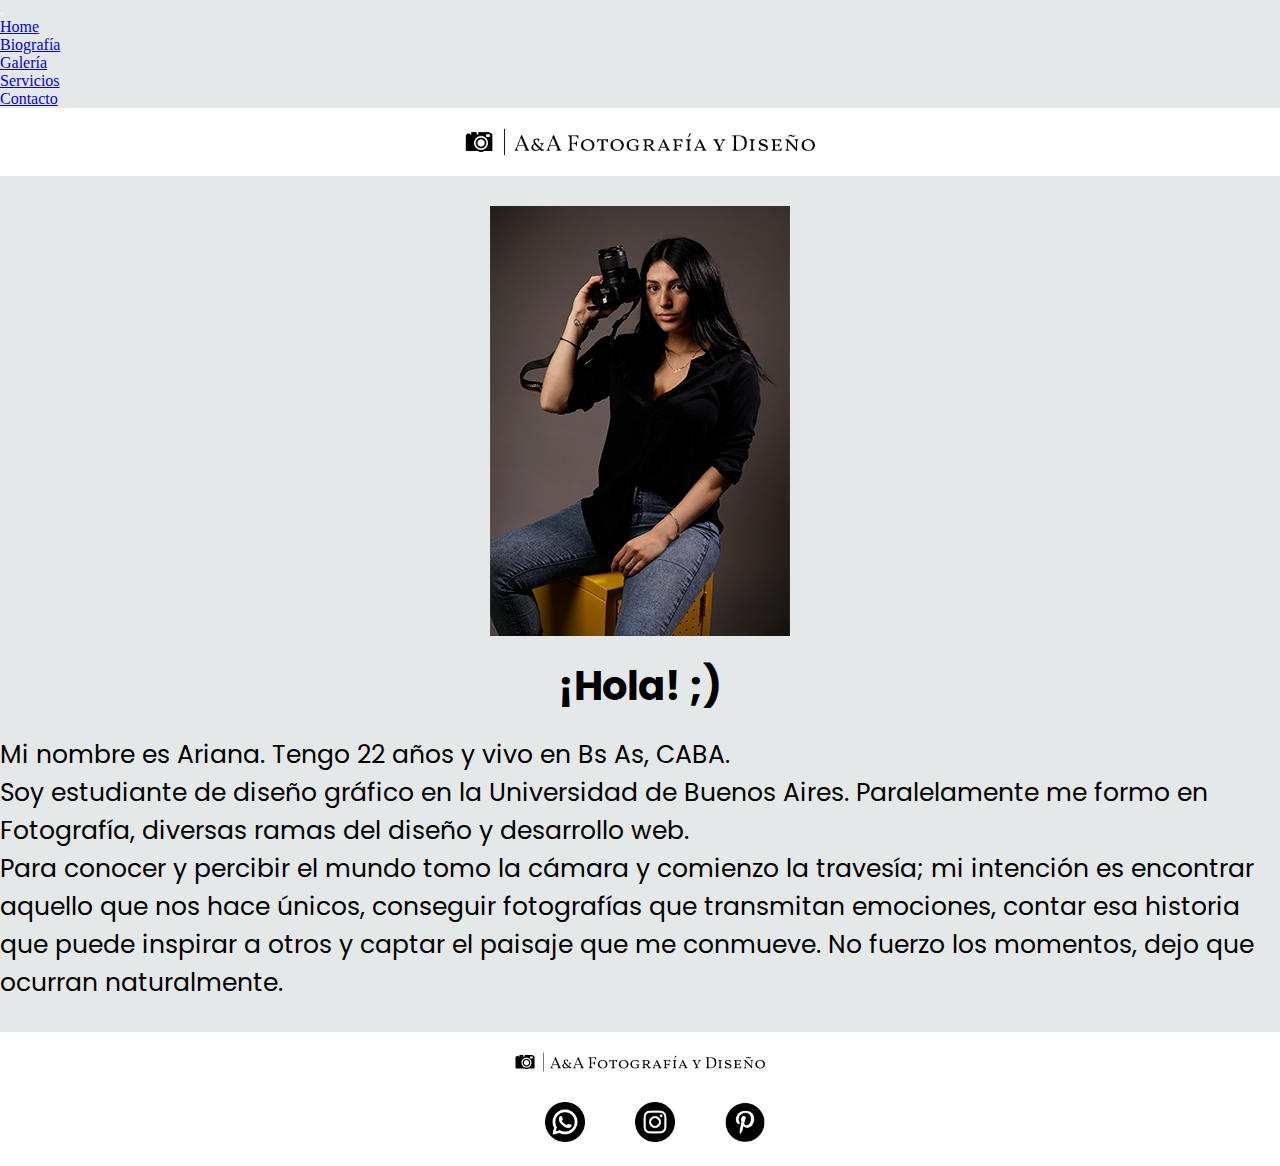
==== commit 316569cc: "redes2" ====
--- a/secciones/biografïa.html
+++ b/secciones/biografïa.html
@@ -73,10 +73,10 @@
   <img src="../img/logo_small.png" alt="" width="250px">
 
   <section class="sectionFooter">
-  <img class="instagram" src="../img/instagram.png" alt="" width="30px">
-  <img class="whatsapp" src="../img/whatsapp.png" alt="" width="30px">
-  <img class="email" src="../img/email.png" alt="" width="30px">
-  </section>
+    <a href="https://api.whatsapp.com/send/?phone=%2B541132895397&text&type=phone_number&app_absent=0" target="_blank"> <img src="../img/whatsapp.png" alt="" width="40px"></a>
+    <a href="https://www.instagram.com/aruualvarez/" target="_blank"> <img src="../img/instagram.png" alt="" width="40px"></a>
+    <a href="https://ar.pinterest.com/arualvarez99/" target="_blank"> <img src="../img/pinterest.png" alt="" width="40px"></a>
+</section> 
 
   </footer>
 
--- a/estilos/style.css
+++ b/estilos/style.css
@@ -38,7 +38,7 @@
   display: grid;
   justify-content: center;
   align-items: center;
-  grid-template-columns: 1fr 1fr 1fr;
+  grid-template-columns: 1fr 1fr;
   grid-template-rows: 1fr;
   gap: 0px 30px;
   grid-template-areas: "instagram whatsapp email";
@@ -58,6 +58,13 @@
   grid-area: email;
 }
 
+.sectionFooter a {
+  transition: all 1s ease-in-out;
+}
+.sectionFooter a:hover {
+  transform: scale(1.2);
+}
+
 @media (min-width: 375px) {
   footer {
     justify-content: center;
@@ -186,7 +193,7 @@
 .pServ {
   display: flex;
   justify-content: center;
-  padding-top: 40px;
+  margin-top: 50px;
   font-family: "Poppins", sans-serif;
   font-size: 20px;
   background-color: white;
@@ -207,8 +214,8 @@
   grid-area: card1;
   background-color: white;
   border-radius: 20px;
-  height: 800px;
   width: 200px;
+  height: 700px;
 }
 .card1:hover {
   transform: translateY(20px);
@@ -318,17 +325,17 @@
   .card1 {
     grid-area: card1;
     background-color: white;
-    height: 520px;
+    height: 570px;
   }
   .card2 {
     grid-area: card2;
     background-color: white;
-    height: 520px;
+    height: 570px;
   }
   .card3 {
     grid-area: card3;
     background-color: white;
-    height: 520px;
+    height: 570px;
   }
 }
 .subtitulo {
